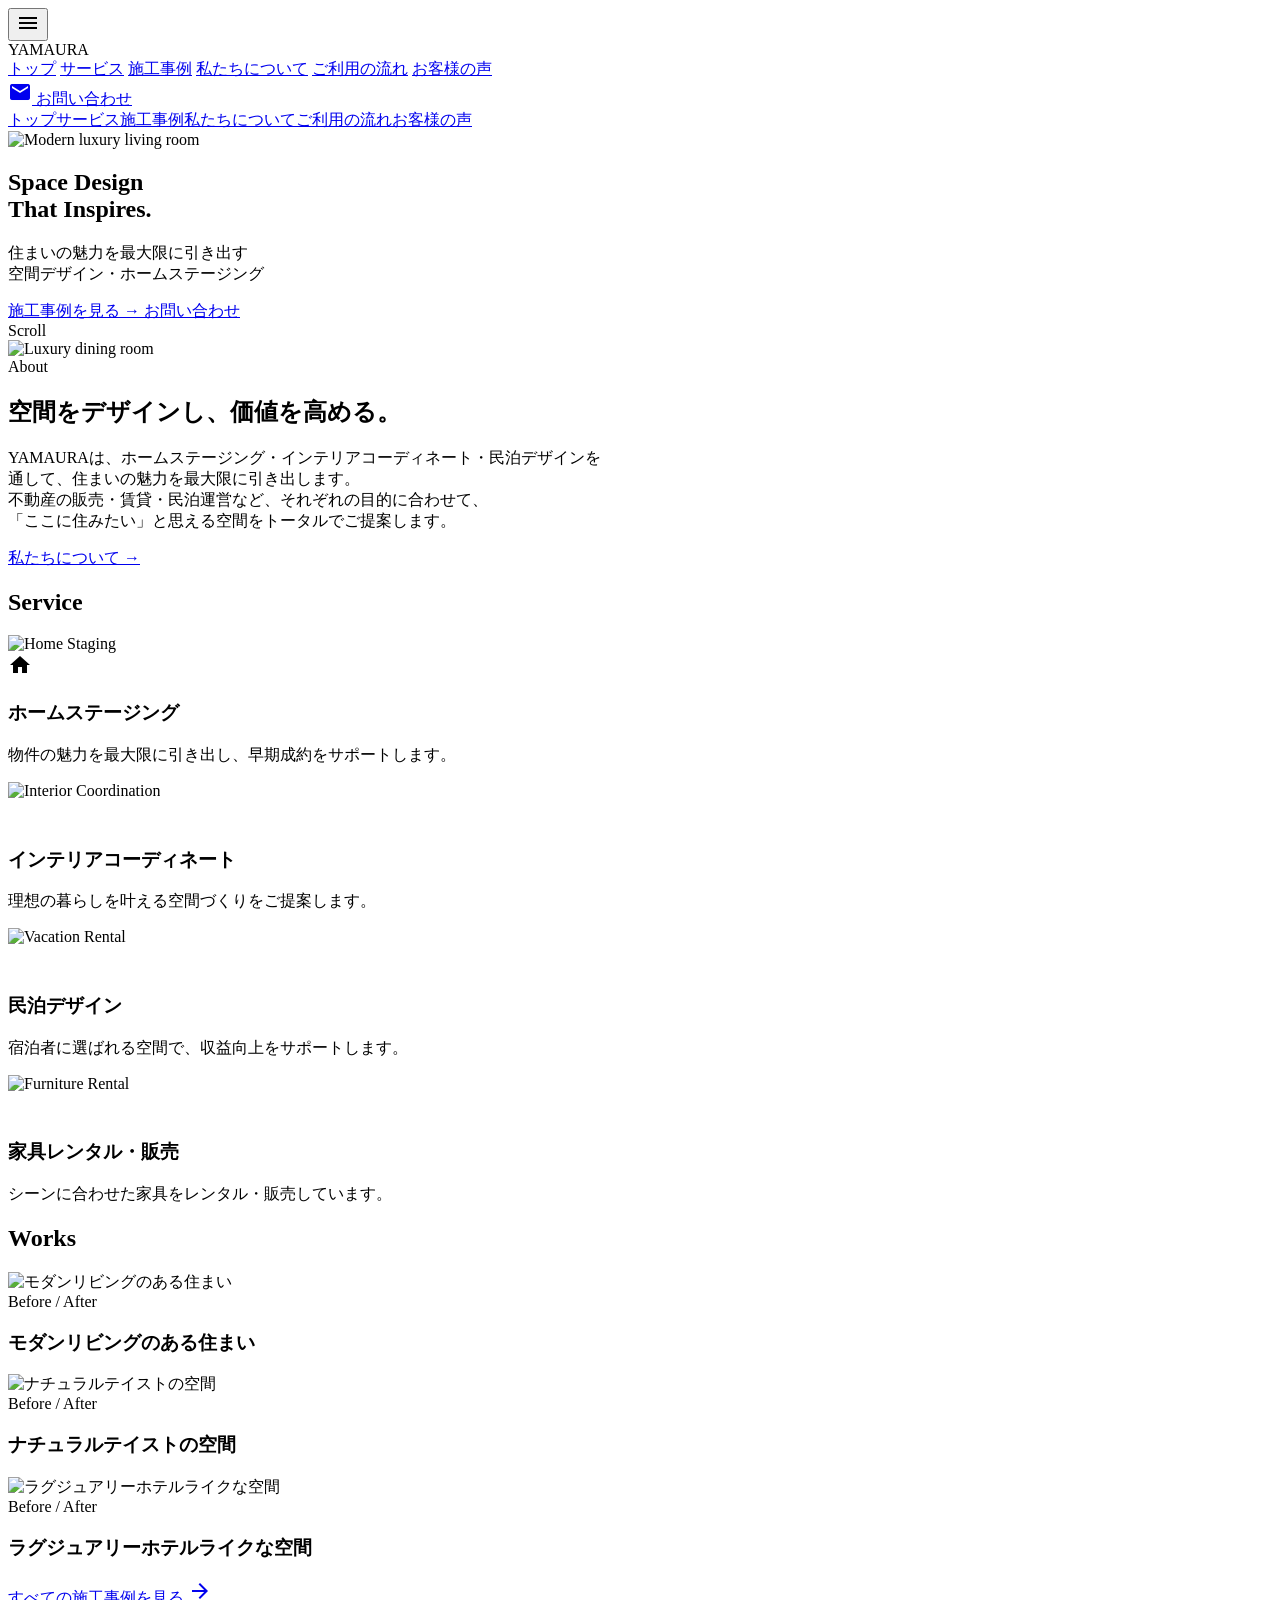
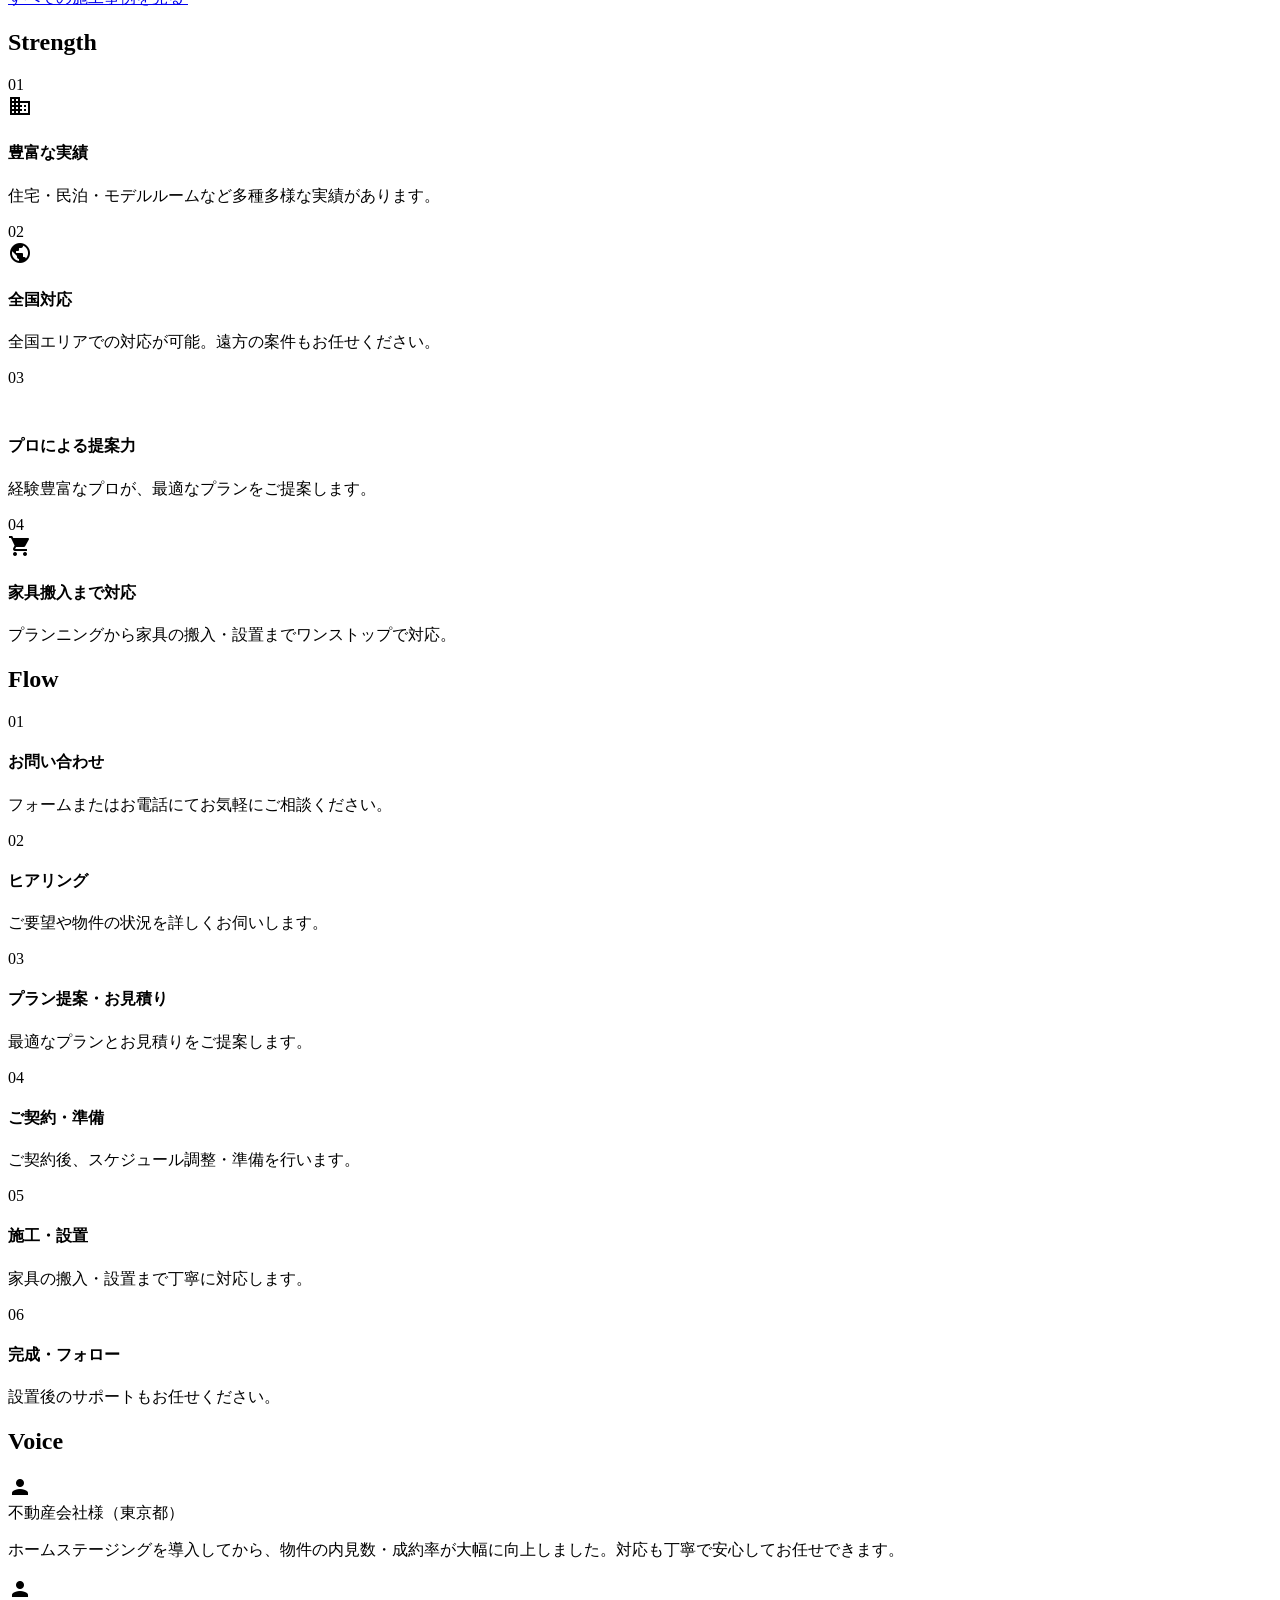
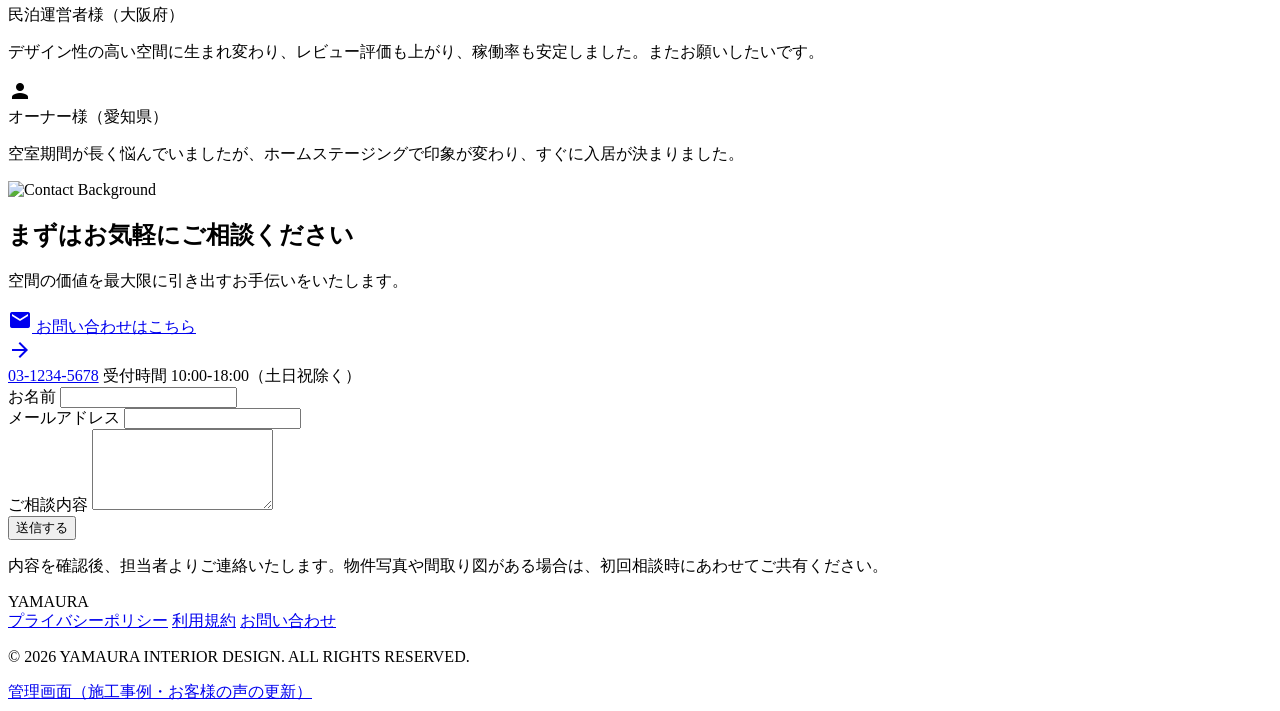
==== works/yamaura-crowdworks-sample/index.html @ c69552f4 "Update portfolio samples" ====
﻿<!DOCTYPE html>

<html lang="ja"><head>
<meta charset="utf-8"/>
<meta content="width=device-width, initial-scale=1.0" name="viewport"/>
<title>YAMAURA | 空間デザイン・ホームステージング</title>
<!-- Tailwind CSS v3 with Plugins -->
<script src="https://cdn.tailwindcss.com?plugins=forms,container-queries"></script>
<!-- Google Fonts: Playfair Display & Noto Sans JP -->
<link href="https://fonts.googleapis.com/css2?family=Playfair+Display:wght@400;700&amp;family=Noto+Sans+JP:wght@300;400;500;700&amp;display=swap" rel="stylesheet"/>
<script>
    tailwind.config = {
      theme: {
        extend: {
          colors: {
            primary: '#a67843',
            surface: '#faf8f5',
            'surface-dim': '#dcd9d9',
            'surface-container-lowest': '#ffffff',
            'on-surface': '#2c2c2c',
            'on-surface-variant': '#666666',
          },
          fontFamily: {
            serif: ['"Playfair Display"', 'serif'],
            sans: ['"Noto Sans JP"', 'sans-serif'],
          },
          spacing: {
            'margin-desktop': '5%',
            'section-padding': '5rem',
            'unit-xl': '2.5rem',
            'unit-lg': '1.5rem',
          },
          maxWidth: {
            'container-max': '1280px',
          }
        }
      }
    }
  </script>
<style data-purpose="custom-animations">
    @keyframes fadeInUp {
      from { opacity: 0; transform: translateY(20px); }
      to { opacity: 1; transform: translateY(0); }
    }
    .animate-fade-in-up {
      animation: fadeInUp 0.8s ease-out forwards;
    }
    .reveal {
      opacity: 0;
    }
    .reveal.active {
      animation: fadeInUp 0.8s ease-out forwards;
    }
    .scroll-indicator::after {
      content: '';
      position: absolute;
      top: 0;
      left: 50%;
      width: 1px;
      height: 60px;
      background: white;
      transform: translateX(-50%);
    }
    .hover-lift {
      transition: transform 0.3s ease, box-shadow 0.3s ease;
    }
    .hover-lift:hover {
      transform: translateY(-8px);
      box-shadow: 0 10px 25px -5px rgba(0, 0, 0, 0.1), 0 8px 10px -6px rgba(0, 0, 0, 0.1);
    }
    html,
    body {
      width: 100%;
      overflow-x: hidden;
    }
    .site-footer {
      position: relative;
      left: 50%;
      width: 100vw;
      max-width: none;
      margin-left: -50vw;
      margin-right: -50vw;
      box-sizing: border-box;
    }
    .site-footer-inner {
      width: 100%;
      max-width: 1280px;
      margin-left: auto;
      margin-right: auto;
      box-sizing: border-box;
    }
  </style>
</head>
<body class="overflow-x-hidden bg-surface text-on-surface font-sans selection:bg-primary selection:text-white">
<!-- BEGIN: TopAppBar -->
<header class="fixed top-0 w-full z-50 bg-surface/85 backdrop-blur-md border-b border-outline-variant/30 h-20 flex justify-between items-center px-margin-desktop max-w-container-max mx-auto" data-purpose="main-header">
<div class="flex items-center gap-4">
<button class="p-2 lg:hidden" id="menu-toggle">
<span class="material-icons text-primary">menu</span>
</button>
<div class="font-serif text-2xl tracking-widest text-on-surface uppercase font-bold">YAMAURA</div>
</div>
<nav class="hidden lg:flex items-center gap-8 font-medium text-sm">
<a class="hover:text-primary transition-colors" href="#">トップ</a>
<a class="hover:text-primary transition-colors" href="#">サービス</a>
<a class="hover:text-primary transition-colors" href="#">施工事例</a>
<a class="hover:text-primary transition-colors" href="#">私たちについて</a>
<a class="hover:text-primary transition-colors" href="#">ご利用の流れ</a>
<a class="hover:text-primary transition-colors" href="#">お客様の声</a>
</nav>
<a class="bg-primary text-white px-6 py-2 h-full flex items-center gap-2 hover:bg-opacity-90 transition-all font-bold" href="#">
<span class="material-icons text-sm">mail</span>
      お問い合わせ
    </a>
</header>
<!-- END: TopAppBar -->
<main>
<!-- BEGIN: Hero -->
<section class="relative h-screen flex items-center overflow-hidden">
<img alt="Modern luxury living room" class="absolute inset-0 w-full h-full object-cover" src="https://lh3.googleusercontent.com/aida-public/[base64]"/>
<div class="absolute inset-0 bg-black/40"></div>
<div class="relative z-10 w-full px-margin-desktop max-w-container-max mx-auto text-white">
<div class="animate-fade-in-up">
<h1 class="font-serif text-5xl md:text-8xl mb-6 leading-tight">Space Design<br/>That Inspires.</h1>
<p class="text-lg md:text-xl mb-10 font-light tracking-wide leading-relaxed">
            住まいの魅力を最大限に引き出す<br/>
            空間デザイン・ホームステージング
          </p>
<div class="flex flex-col sm:flex-row gap-4">
<a class="bg-primary hover:bg-opacity-90 text-white px-10 py-4 text-center transition-all flex items-center justify-center gap-3" href="#">
              施工事例を見る <span>→</span>
</a>
<a class="bg-transparent border border-white hover:bg-white/10 text-white px-10 py-4 text-center transition-all" href="#">
              お問い合わせ
            </a>
</div>
</div>
</div>
<div class="absolute bottom-10 left-1/2 -translate-x-1/2 flex flex-col items-center gap-2">
<span class="text-[10px] tracking-widest text-white uppercase">Scroll</span>
<div class="w-[1px] h-12 bg-white/50 relative overflow-hidden">
<div class="absolute top-0 left-0 w-full h-full bg-white animate-bounce"></div>
</div>
</div>
</section>
<!-- END: Hero -->
<!-- BEGIN: About -->
<section class="py-section-padding px-margin-desktop max-w-container-max mx-auto reveal" id="about">
<div class="grid lg:grid-cols-2 gap-12 items-center">
<div>
<img alt="Luxury dining room" class="w-full h-auto rounded-sm shadow-lg" src="https://lh3.googleusercontent.com/aida-public/[base64]"/>
</div>
<div class="space-y-6">
<span class="text-primary font-serif tracking-[0.2em] text-sm uppercase">About</span>
<h2 class="text-3xl md:text-4xl font-bold leading-snug">空間をデザインし、価値を高める。</h2>
<p class="text-on-surface-variant leading-relaxed">
            YAMAURAは、ホームステージング・インテリアコーディネート・民泊デザインを<br/>
            通して、住まいの魅力を最大限に引き出します。<br/>
            不動産の販売・賃貸・民泊運営など、それぞれの目的に合わせて、<br/>
            「ここに住みたい」と思える空間をトータルでご提案します。
          </p>
<a class="inline-flex items-center gap-4 border border-on-surface/20 px-8 py-3 hover:bg-primary hover:text-white transition-all duration-300" href="#">
            私たちについて <span>→</span>
</a>
</div>
</div>
</section>
<!-- END: About -->
<!-- BEGIN: Service -->
<section class="py-section-padding bg-white" id="services">
<div class="px-margin-desktop max-w-container-max mx-auto">
<div class="text-center mb-16">
<h2 class="text-3xl font-serif tracking-widest uppercase reveal">Service</h2>
</div>
<div class="grid md:grid-cols-2 lg:grid-cols-4 gap-6">
<!-- Card 1 -->
<div class="bg-surface rounded-sm overflow-hidden hover-lift reveal">
<img alt="Home Staging" class="w-full h-48 object-cover" src="https://lh3.googleusercontent.com/aida-public/[base64]"/>
<div class="p-6 text-center">
<div class="w-12 h-12 border border-primary/30 rounded-full flex items-center justify-center mx-auto mb-4">
<span class="material-icons text-primary">home</span>
</div>
<h3 class="font-bold text-lg mb-3">ホームステージング</h3>
<p class="text-sm text-on-surface-variant leading-relaxed">物件の魅力を最大限に引き出し、早期成約をサポートします。</p>
</div>
</div>
<!-- Card 2 -->
<div class="bg-surface rounded-sm overflow-hidden hover-lift reveal">
<img alt="Interior Coordination" class="w-full h-48 object-cover" src="https://lh3.googleusercontent.com/aida-public/[base64]"/>
<div class="p-6 text-center">
<div class="w-12 h-12 border border-primary/30 rounded-full flex items-center justify-center mx-auto mb-4">
<span class="material-icons text-primary">chair</span>
</div>
<h3 class="font-bold text-lg mb-3">インテリアコーディネート</h3>
<p class="text-sm text-on-surface-variant leading-relaxed">理想の暮らしを叶える空間づくりをご提案します。</p>
</div>
</div>
<!-- Card 3 -->
<div class="bg-surface rounded-sm overflow-hidden hover-lift reveal">
<img alt="Vacation Rental" class="w-full h-48 object-cover" src="https://lh3.googleusercontent.com/aida-public/[base64]"/>
<div class="p-6 text-center">
<div class="w-12 h-12 border border-primary/30 rounded-full flex items-center justify-center mx-auto mb-4">
<span class="material-icons text-primary">bed</span>
</div>
<h3 class="font-bold text-lg mb-3">民泊デザイン</h3>
<p class="text-sm text-on-surface-variant leading-relaxed">宿泊者に選ばれる空間で、収益向上をサポートします。</p>
</div>
</div>
<!-- Card 4 -->
<div class="bg-surface rounded-sm overflow-hidden hover-lift reveal">
<img alt="Furniture Rental" class="w-full h-48 object-cover" src="https://lh3.googleusercontent.com/aida-public/[base64]"/>
<div class="p-6 text-center">
<div class="w-12 h-12 border border-primary/30 rounded-full flex items-center justify-center mx-auto mb-4">
<span class="material-icons text-primary">inventory</span>
</div>
<h3 class="font-bold text-lg mb-3">家具レンタル・販売</h3>
<p class="text-sm text-on-surface-variant leading-relaxed">シーンに合わせた家具をレンタル・販売しています。</p>
</div>
</div>
</div>
</div>
</section>
<!-- END: Service -->
<!-- BEGIN: Works -->
<section class="py-section-padding px-margin-desktop max-w-container-max mx-auto" id="works">
<div class="text-center mb-16">
<h2 class="text-3xl font-serif tracking-widest uppercase reveal">Works</h2>
</div>
<div class="grid md:grid-cols-3 gap-8" id="works-list"></div>
<div class="mt-12 text-right">
<a class="inline-flex items-center gap-2 text-sm font-bold hover:text-primary transition-colors" href="#">
          すべての施工事例を見る <span class="material-icons text-sm">arrow_forward</span>
</a>
</div>
</section>
<!-- END: Works -->
<!-- BEGIN: Strength -->
<section class="py-section-padding bg-surface-dim/20">
<div class="px-margin-desktop max-w-container-max mx-auto">
<div class="text-center mb-16">
<h2 class="text-3xl font-serif tracking-widest uppercase reveal">Strength</h2>
</div>
<div class="grid grid-cols-2 md:grid-cols-4 gap-8">
<div class="text-center reveal">
<span class="block text-primary font-serif text-3xl mb-2">01</span>
<div class="w-12 h-12 mx-auto mb-4">
<span class="material-icons text-primary text-4xl">domain</span>
</div>
<h4 class="font-bold mb-2">豊富な実績</h4>
<p class="text-xs text-on-surface-variant">住宅・民泊・モデルルームなど多種多様な実績があります。</p>
</div>
<div class="text-center reveal">
<span class="block text-primary font-serif text-3xl mb-2">02</span>
<div class="w-12 h-12 mx-auto mb-4">
<span class="material-icons text-primary text-4xl">public</span>
</div>
<h4 class="font-bold mb-2">全国対応</h4>
<p class="text-xs text-on-surface-variant">全国エリアでの対応が可能。遠方の案件もお任せください。</p>
</div>
<div class="text-center reveal">
<span class="block text-primary font-serif text-3xl mb-2">03</span>
<div class="w-12 h-12 mx-auto mb-4">
<span class="material-icons text-primary text-4xl">psychology</span>
</div>
<h4 class="font-bold mb-2">プロによる提案力</h4>
<p class="text-xs text-on-surface-variant">経験豊富なプロが、最適なプランをご提案します。</p>
</div>
<div class="text-center reveal">
<span class="block text-primary font-serif text-3xl mb-2">04</span>
<div class="w-12 h-12 mx-auto mb-4">
<span class="material-icons text-primary text-4xl">shopping_cart</span>
</div>
<h4 class="font-bold mb-2">家具搬入まで対応</h4>
<p class="text-xs text-on-surface-variant">プランニングから家具の搬入・設置までワンストップで対応。</p>
</div>
</div>
</div>
</section>
<!-- END: Strength -->
<!-- BEGIN: Flow -->
<section class="py-section-padding px-margin-desktop max-w-container-max mx-auto" id="process">
<div class="text-center mb-16">
<h2 class="text-3xl font-serif tracking-widest uppercase reveal">Flow</h2>
</div>
<div class="relative">
<!-- Connecting Line -->
<div class="absolute top-1/2 left-0 w-full h-[1px] bg-primary/20 -translate-y-1/2 hidden md:block"></div>
<div class="grid grid-cols-2 md:grid-cols-6 gap-8 relative z-10">
<div class="text-center reveal">
<div class="w-12 h-12 bg-primary/10 rounded-full flex items-center justify-center mx-auto mb-4 border border-primary/20">
<span class="text-primary font-serif">01</span>
</div>
<h4 class="font-bold text-sm mb-2">お問い合わせ</h4>
<p class="text-[10px] text-on-surface-variant">フォームまたはお電話にてお気軽にご相談ください。</p>
</div>
<div class="text-center reveal">
<div class="w-12 h-12 bg-primary/10 rounded-full flex items-center justify-center mx-auto mb-4 border border-primary/20">
<span class="text-primary font-serif">02</span>
</div>
<h4 class="font-bold text-sm mb-2">ヒアリング</h4>
<p class="text-[10px] text-on-surface-variant">ご要望や物件の状況を詳しくお伺いします。</p>
</div>
<div class="text-center reveal">
<div class="w-12 h-12 bg-primary/10 rounded-full flex items-center justify-center mx-auto mb-4 border border-primary/20">
<span class="text-primary font-serif">03</span>
</div>
<h4 class="font-bold text-sm mb-2">プラン提案・お見積り</h4>
<p class="text-[10px] text-on-surface-variant">最適なプランとお見積りをご提案します。</p>
</div>
<div class="text-center reveal">
<div class="w-12 h-12 bg-primary/10 rounded-full flex items-center justify-center mx-auto mb-4 border border-primary/20">
<span class="text-primary font-serif">04</span>
</div>
<h4 class="font-bold text-sm mb-2">ご契約・準備</h4>
<p class="text-[10px] text-on-surface-variant">ご契約後、スケジュール調整・準備を行います。</p>
</div>
<div class="text-center reveal">
<div class="w-12 h-12 bg-primary/10 rounded-full flex items-center justify-center mx-auto mb-4 border border-primary/20">
<span class="text-primary font-serif">05</span>
</div>
<h4 class="font-bold text-sm mb-2">施工・設置</h4>
<p class="text-[10px] text-on-surface-variant">家具の搬入・設置まで丁寧に対応します。</p>
</div>
<div class="text-center reveal">
<div class="w-12 h-12 bg-primary/10 rounded-full flex items-center justify-center mx-auto mb-4 border border-primary/20">
<span class="text-primary font-serif">06</span>
</div>
<h4 class="font-bold text-sm mb-2">完成・フォロー</h4>
<p class="text-[10px] text-on-surface-variant">設置後のサポートもお任せください。</p>
</div>
</div>
</div>
</section>
<!-- END: Flow -->
<!-- BEGIN: Voice -->
<section class="py-section-padding bg-surface">
<div class="px-margin-desktop max-w-container-max mx-auto">
<div class="text-center mb-16">
<h2 class="text-3xl font-serif tracking-widest uppercase reveal">Voice</h2>
</div>
<div class="grid md:grid-cols-3 gap-8" id="voice-list"></div>
</div>
</section>
<!-- END: Voice -->
<!-- BEGIN: CTA Section -->
<section class="relative py-24 overflow-hidden">
<div class="absolute inset-0 bg-black/60 z-10"></div>
<img alt="Contact Background" class="absolute inset-0 w-full h-full object-cover grayscale opacity-30" src="https://lh3.googleusercontent.com/aida-public/[base64]"/>
<div class="relative z-20 px-margin-desktop max-w-container-max mx-auto text-white">
<div class="grid lg:grid-cols-2 gap-12 items-center">
<div class="reveal">
<h2 class="text-3xl md:text-4xl font-bold mb-4">まずはお気軽にご相談ください</h2>
<p class="opacity-80">空間の価値を最大限に引き出すお手伝いをいたします。</p>
</div>
<div class="space-y-6 reveal">
<a class="flex items-center justify-between bg-primary text-white p-6 w-full hover:bg-opacity-90 transition-all font-bold" href="#">
<div class="flex items-center gap-4">
<span class="material-icons">mail</span>
<span>お問い合わせはこちら</span>
</div>
<span class="material-icons">arrow_forward</span>
</a>
<div class="flex flex-col items-start gap-1">
<a class="text-3xl font-serif hover:text-primary transition-colors" href="tel:03-1234-5678">03-1234-5678</a>
<span class="text-sm opacity-60">受付時間 10:00-18:00（土日祝除く）</span>
</div>
</div>
</div>
</div>
</section>
<!-- END: CTA Section -->
</main>
<!-- BEGIN: Footer -->
<footer
  class="site-footer w-full bg-surface py-unit-xl border-t border-outline-variant/30"
  data-purpose="site-footer"
>
  <div class="site-footer-inner mx-auto w-full max-w-container-max px-margin-desktop">
    <div class="flex flex-col md:flex-row justify-between items-center gap-8">
      <div class="font-serif text-xl tracking-widest text-primary uppercase">
        YAMAURA
      </div>

      <div class="flex gap-8 text-sm text-on-surface-variant">
        <a class="hover:text-primary underline transition-all" href="#">プライバシーポリシー</a>
        <a class="hover:text-primary underline transition-all" href="#">利用規約</a>
        <a class="hover:text-primary underline transition-all" href="#contact">お問い合わせ</a>
      </div>

      <div class="flex flex-col items-center md:items-end gap-1">
        <p class="text-xs opacity-50">
          © 2026 YAMAURA INTERIOR DESIGN. ALL RIGHTS RESERVED.
        </p>
        <a class="text-[10px] text-on-surface-variant/60 hover:text-primary underline" href="admin.html">
          管理画面（施工事例・お客様の声の更新）
        </a>
      </div>
    </div>
  </div>
</footer>
<!-- END: Footer -->
<!-- BEGIN: Scripts -->
<script data-purpose="content-data">
    // 施工事例・お客様の声の初期データ（管理画面が未編集の場合に表示される）
    const DEFAULT_WORKS = [
      { image: "https://lh3.googleusercontent.com/aida-public/[base64]", label: "Before / After", title: "モダンリビングのある住まい" },
      { image: "https://lh3.googleusercontent.com/aida-public/[base64]", label: "Before / After", title: "ナチュラルテイストの空間" },
      { image: "https://lh3.googleusercontent.com/aida-public/[base64]", label: "Before / After", title: "ラグジュアリーホテルライクな空間" }
    ];
    const DEFAULT_VOICES = [
      { name: "不動産会社様（東京都）", comment: "ホームステージングを導入してから、物件の内見数・成約率が大幅に向上しました。対応も丁寧で安心してお任せできます。" },
      { name: "民泊運営者様（大阪府）", comment: "デザイン性の高い空間に生まれ変わり、レビュー評価も上がり、稼働率も安定しました。またお願いしたいです。" },
      { name: "オーナー様（愛知県）", comment: "空室期間が長く悩んでいましたが、ホームステージングで印象が変わり、すぐに入居が決まりました。" }
    ];

    function loadWorks() {
      try {
        const raw = localStorage.getItem('yamaura_works');
        return raw ? JSON.parse(raw) : DEFAULT_WORKS;
      } catch (e) { return DEFAULT_WORKS; }
    }
    function loadVoices() {
      try {
        const raw = localStorage.getItem('yamaura_voices');
        return raw ? JSON.parse(raw) : DEFAULT_VOICES;
      } catch (e) { return DEFAULT_VOICES; }
    }

    function renderWorks() {
      const container = document.getElementById('works-list');
      if (!container) return;
      const works = loadWorks();
      container.innerHTML = works.map(w => `
        <div class="group cursor-pointer reveal active">
          <div class="relative overflow-hidden mb-4">
            <img alt="${w.title}" class="w-full transition-transform duration-700 group-hover:scale-110" src="${w.image}"/>
            <div class="absolute bottom-4 left-4 bg-white/90 px-3 py-1 text-[10px] tracking-tighter">${w.label || ''}</div>
          </div>
          <h3 class="font-bold border-b border-primary/20 pb-4">${w.title}</h3>
        </div>
      `).join('');
    }

    function renderVoices() {
      const container = document.getElementById('voice-list');
      if (!container) return;
      const voices = loadVoices();
      container.innerHTML = voices.map(v => `
        <div class="bg-white p-8 rounded shadow-sm reveal active">
          <div class="flex items-center gap-4 mb-6">
            <div class="w-12 h-12 bg-surface-dim rounded-full flex items-center justify-center">
              <span class="material-icons text-on-surface-variant">person</span>
            </div>
            <span class="text-xs font-bold">${v.name}</span>
          </div>
          <p class="text-sm leading-relaxed text-on-surface-variant">${v.comment}</p>
        </div>
      `).join('');
    }

    renderWorks();
    renderVoices();
  </script>
<script data-purpose="scroll-reveal">
    const observerOptions = {
      root: null,
      rootMargin: '0px',
      threshold: 0.1
    };

    const observer = new IntersectionObserver((entries) => {
      entries.forEach(entry => {
        if (entry.isIntersecting) {
          entry.target.classList.add('active');
        }
      });
    }, observerOptions);

    document.querySelectorAll('.reveal').forEach((el) => {
      observer.observe(el);
    });
  </script>
<script data-purpose="mobile-menu-and-contact-form">
    (() => {
      const navItems = [
        ['トップ', '#'],
        ['サービス', '#services'],
        ['施工事例', '#works'],
        ['私たちについて', '#about'],
        ['ご利用の流れ', '#process'],
        ['お客様の声', '#voice'],
      ];

      const header = document.querySelector('[data-purpose="main-header"]');
      const menuButton = document.getElementById('menu-toggle');
      const desktopLinks = header ? header.querySelectorAll('nav a') : [];

      desktopLinks.forEach((link, index) => {
        if (navItems[index]) {
          link.href = navItems[index][1];
          link.textContent = navItems[index][0];
        }
      });

      if (header && menuButton && !document.getElementById('mobile-menu')) {
        menuButton.setAttribute('type', 'button');
        menuButton.setAttribute('aria-controls', 'mobile-menu');
        menuButton.setAttribute('aria-expanded', 'false');

        const mobileMenu = document.createElement('nav');
        mobileMenu.id = 'mobile-menu';
        mobileMenu.className = 'hidden fixed left-0 right-0 top-20 z-40 bg-white border-b border-surface-dim px-margin-desktop py-4 shadow-lg lg:hidden';
        mobileMenu.innerHTML = navItems.map(([label, href]) => (
          `<a class="block py-3 text-sm font-medium border-b border-surface-dim/40 last:border-b-0 hover:text-primary" href="${href}">${label}</a>`
        )).join('');
        header.insertAdjacentElement('afterend', mobileMenu);

        menuButton.addEventListener('click', () => {
          const isOpen = !mobileMenu.classList.contains('hidden');
          mobileMenu.classList.toggle('hidden', isOpen);
          menuButton.setAttribute('aria-expanded', String(!isOpen));
        });

        mobileMenu.querySelectorAll('a').forEach((link) => {
          link.addEventListener('click', () => {
            mobileMenu.classList.add('hidden');
            menuButton.setAttribute('aria-expanded', 'false');
          });
        });
      }

      document.querySelectorAll('a[href="#"]').forEach((link) => {
        const text = link.textContent.replace(/\s+/g, '');
        if (text.includes('お問い合わせ')) link.href = '#contact';
        if (text.includes('施工事例')) link.href = '#works';
      });

      const contactSection = Array.from(document.querySelectorAll('section')).find((section) =>
        section.textContent.includes('03-1234-5678')
      );
      if (!contactSection || document.getElementById('contact-form')) return;

      contactSection.id = 'contact';
      const contactGrid = contactSection.querySelector('.grid');
      if (!contactGrid) return;

      const formWrap = document.createElement('div');
      formWrap.className = 'bg-white text-on-surface p-6 md:p-8 reveal active';
      formWrap.innerHTML = `
        <form id="contact-form" class="space-y-4" action="mailto:mizobuchi.web.create@gmail.com" method="post" enctype="text/plain">
          <div>
            <label class="block text-sm font-bold mb-2" for="name">お名前</label>
            <input class="w-full border border-surface-dim px-4 py-3 focus:border-primary focus:ring-primary" id="name" name="お名前" type="text" autocomplete="name" required>
          </div>
          <div>
            <label class="block text-sm font-bold mb-2" for="email">メールアドレス</label>
            <input class="w-full border border-surface-dim px-4 py-3 focus:border-primary focus:ring-primary" id="email" name="メールアドレス" type="email" autocomplete="email" required>
          </div>
          <div>
            <label class="block text-sm font-bold mb-2" for="message">ご相談内容</label>
            <textarea class="w-full border border-surface-dim px-4 py-3 focus:border-primary focus:ring-primary" id="message" name="ご相談内容" rows="5" required></textarea>
          </div>
          <button class="w-full bg-primary text-white py-4 font-bold hover:bg-opacity-90 transition-all" type="submit">送信する</button>
          <p class="text-xs text-on-surface-variant leading-relaxed">内容を確認後、担当者よりご連絡いたします。物件写真や間取り図がある場合は、初回相談時にあわせてご共有ください。</p>
        </form>
      `;
      contactGrid.appendChild(formWrap);
    })();
  </script>
<link href="https://fonts.googleapis.com/icon?family=Material+Icons" rel="stylesheet"/>
<!-- END: Scripts -->
</body></html>
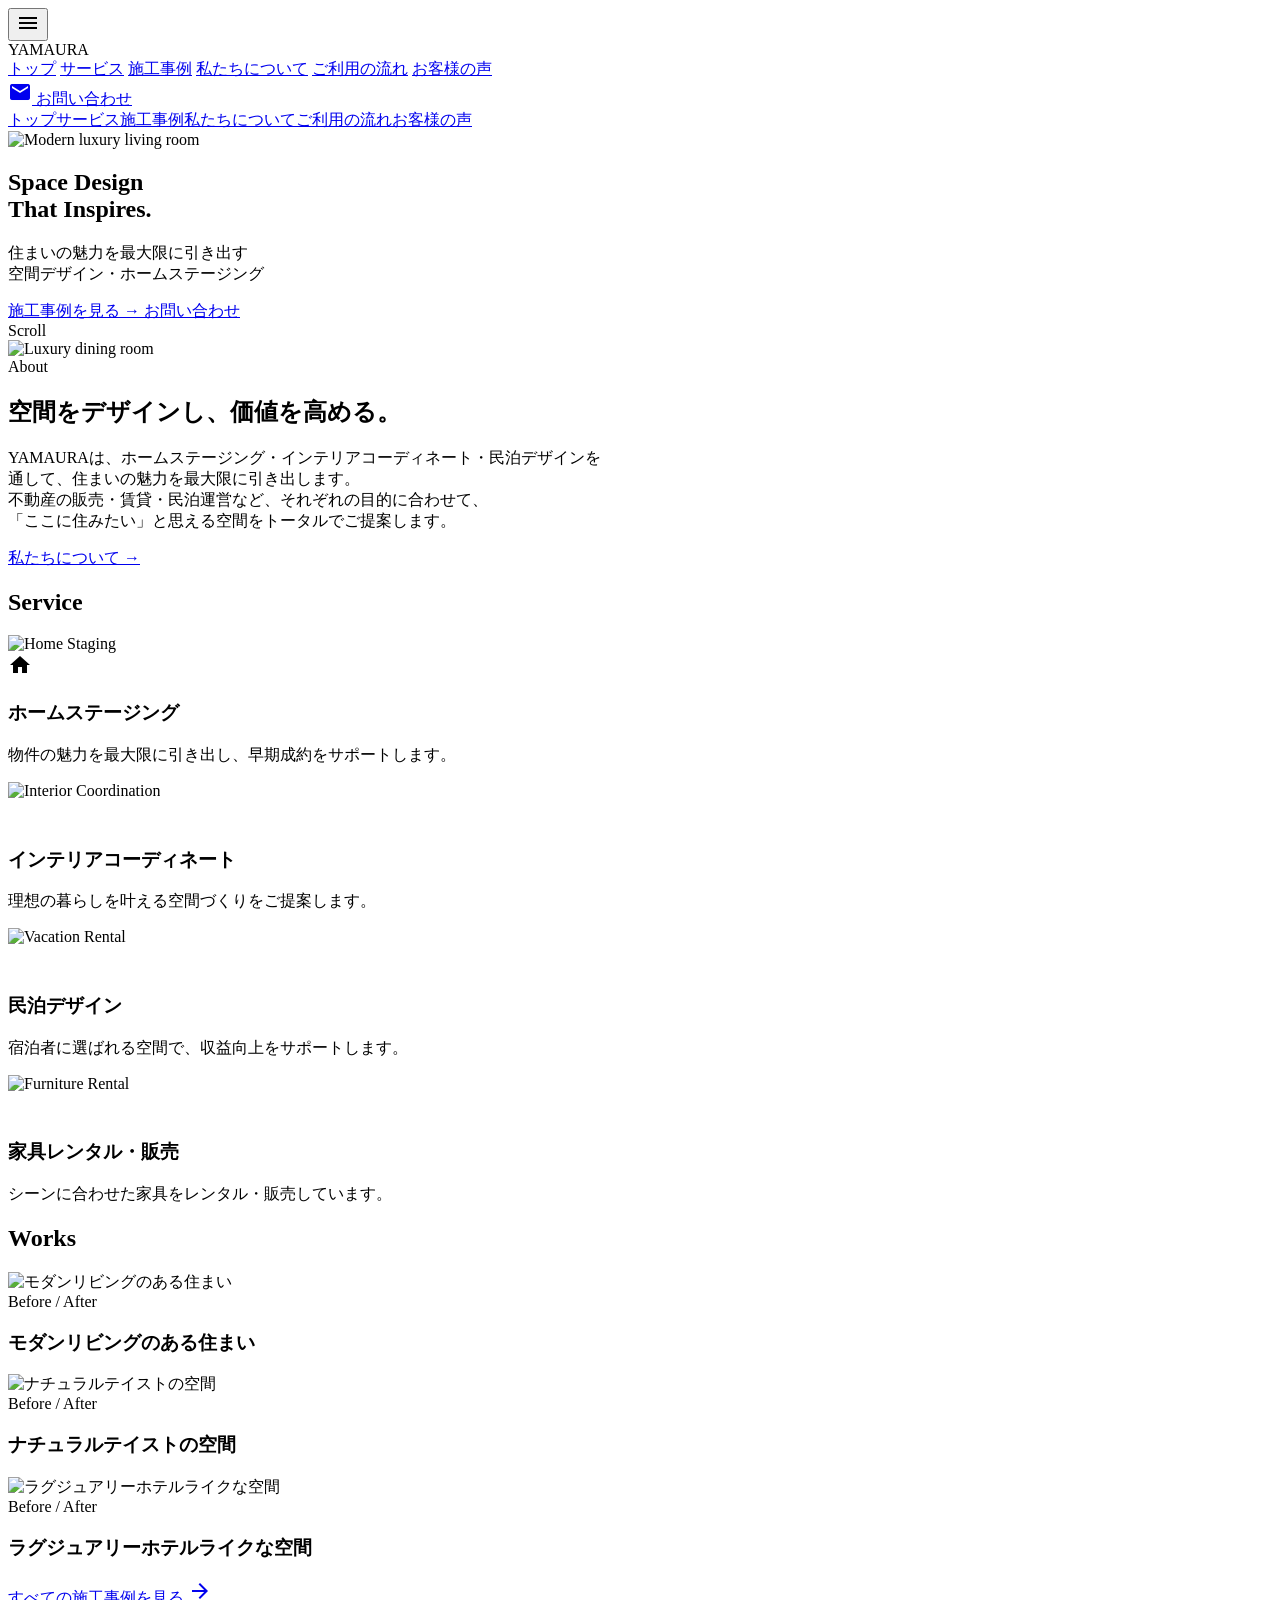
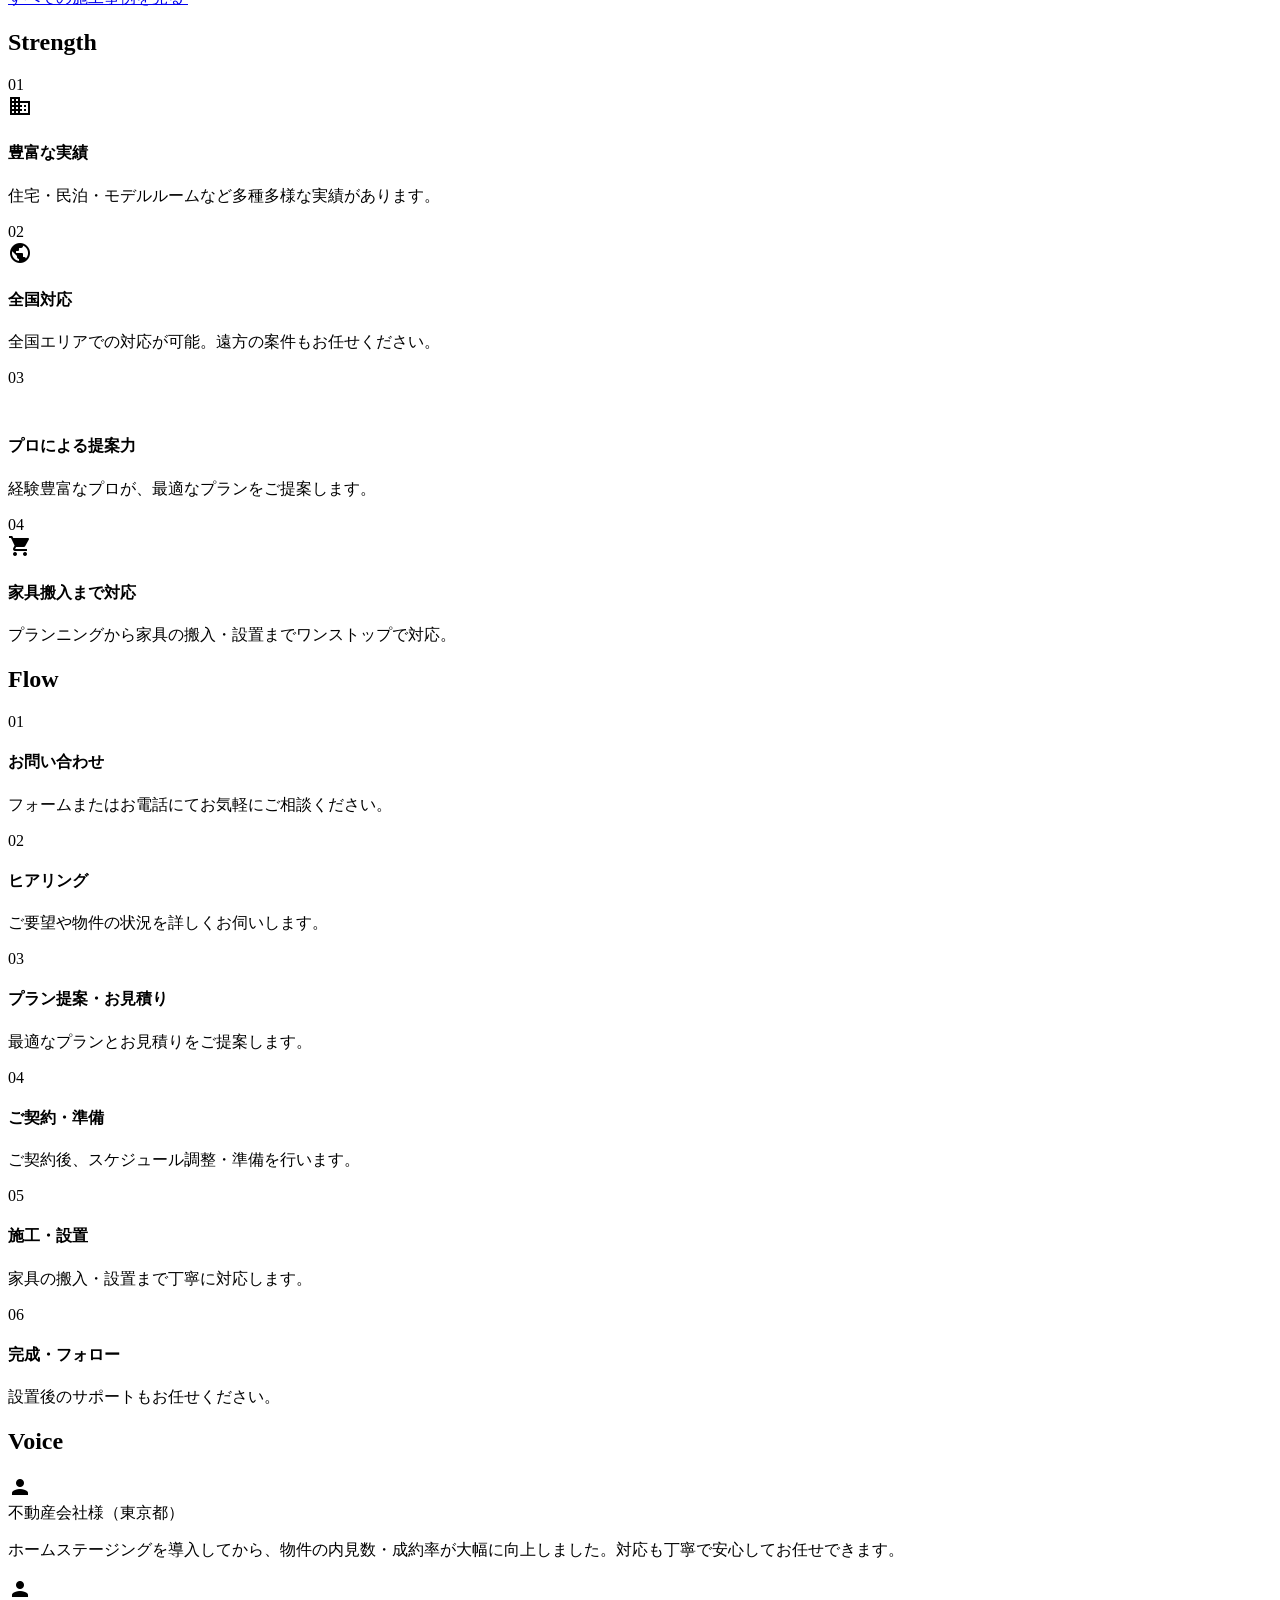
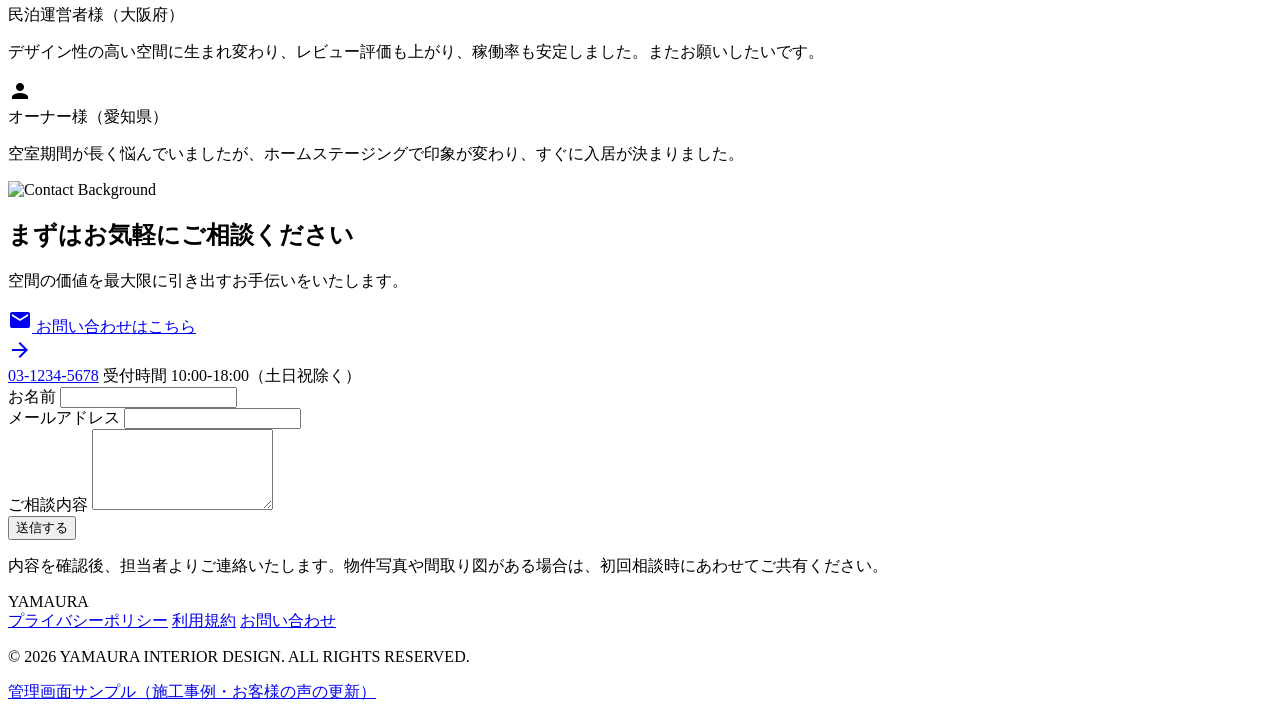
==== commit 4723a8ac: "kannrisyuusei" ====
--- a/works/yamaura-crowdworks-sample/index.html
+++ b/works/yamaura-crowdworks-sample/index.html
@@ -392,7 +392,7 @@
           © 2026 YAMAURA INTERIOR DESIGN. ALL RIGHTS RESERVED.
         </p>
         <a class="text-[10px] text-on-surface-variant/60 hover:text-primary underline" href="admin.html">
-          管理画面（施工事例・お客様の声の更新）
+          管理画面サンプル（施工事例・お客様の声の更新）
         </a>
       </div>
     </div>
